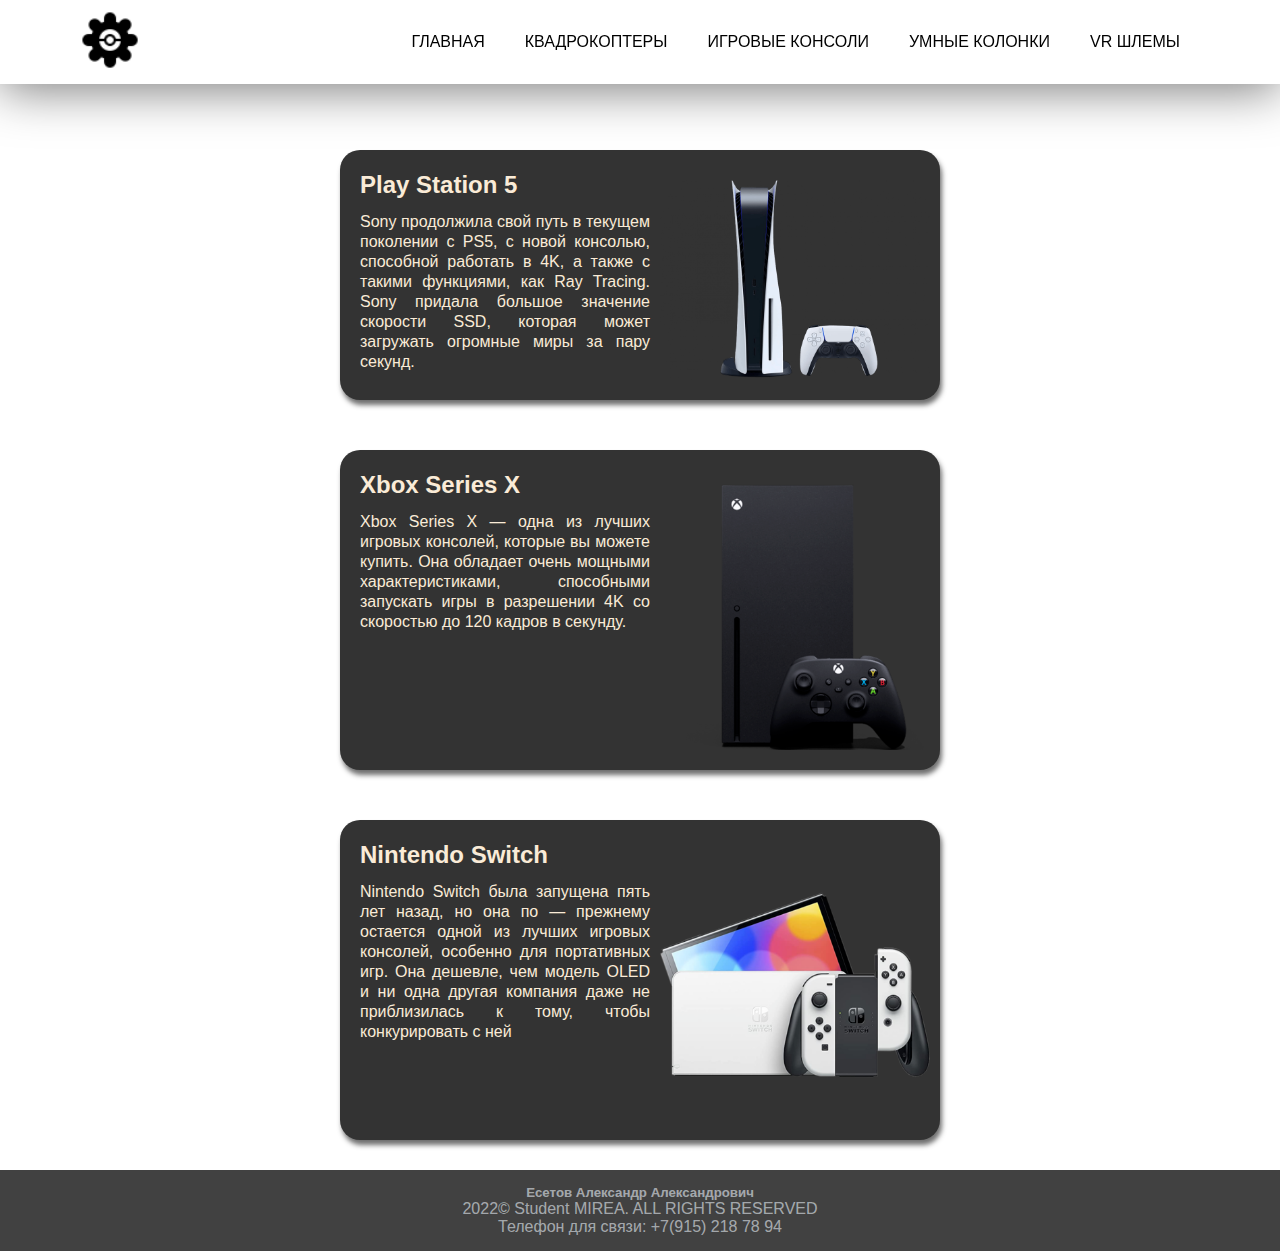
==== Consoles.html @ 19ab9b46 "Kursach ver 08.12" ====
<!DOCTYPE html>
<html lang="ru">
	<head>
		<link rel="shortcut icon" href="./img/favicon/favicon.png" type="image/x-icon">
		<title>New Tech 22 Smartphones</title>
		<link rel="stylesheet" href="css/style.css" />
		<link rel="stylesheet" href="css/burger.css" />
		<meta charset="UTF-8">
		<meta name="viewport" content="width=device-width, initial-scale=1.0, maximum-scale=1.0, user-scalable=0">
		<script src="http://ajax.googleapis.com/ajax/libs/jquery/1.7.1/jquery.min.js"></script>
        <script defer src="/examples/libs/chief-slider/chief-slider.min.js"></script>
		<script src="http://ajax.googleapis.com/ajax/libs/jquery/1.7.1/jquery.min.js"></script>
        <script type="text/javascript">
        $(function() {
            $(window).scroll(function() {
                if($(this).scrollTop() != 0) {
                    $('#toTop').fadeIn();
                } else {
                    $('#toTop').fadeOut();
                 }
            });

        $('#toTop').click(function() {
            $('body,html').animate({scrollTop:0},800);
            });
        });
        </script>
	</head>
	<body>
		<div class="wrapper">
			<!-- Контент -->
			<header class="header">
				<div class="container">
					<div class="navigation">
						<div class="logo">
							<a href="index.html">
								<img src="./img/mirea-logo.png" alt="">
							</a>
						</div>
						<div class="burger">
							<span></span>
						</div>
						<nav class="nav-menu">
							<ul class="list">
								<li>
									<a href="index.html">Главная</a>
								</li>
								<li>
									<a href="Quads.html">Квадрокоптеры</a>
								</li>
								<li>
									<a href="Consoles.html">Игровые консоли</a>
								</li>
								<li>
									<a href="Smart.html">Умные колонки</a>
								</li>
								<li>
									<a href="VR.html">VR шлемы</a>
								</li>
							</ul>
						</nav>
					</div>
				</div>
			</header>
            
			<main class="page">
				<div class="container">
					<div class="content-container">
						<div class="content-container_column">
							<h2>Play Station 5</h2>
							Sony продолжила свой путь в текущем поколении с PS5, с новой консолью, способной работать в 4K, а также с такими функциями, как Ray Tracing. Sony придала большое значение скорости SSD, которая может загружать огромные миры за пару секунд.
						</div>
							<img src = "./img/content/Consoles/PS5.png">
					</div>
				</div>
				<div class="container">
					<div class="content-container">
						<div class="content-container_column">
							<h2>Xbox Series X</h2>
							Xbox Series X — одна из лучших игровых консолей, которые вы можете купить. Она обладает очень мощными характеристиками, способными запускать игры в разрешении 4K со скоростью до 120 кадров в секунду. 
						</div>
						<img src = "./img/content/Consoles/XBOX.png">
					</div>
				</div>
				<div class="container">
					<div class="content-container">
						<div class="content-container_column">
							<h2>Nintendo Switch</h2>
							Nintendo Switch была запущена пять лет назад, но она по — прежнему остается одной из лучших игровых консолей, особенно для портативных игр. Она дешевле, чем модель OLED и ни одна другая компания даже не приблизилась к тому, чтобы конкурировать с ней</div>
						<img src = "./img/content/Consoles/Nintendo switch.png">
					</div>
				</div>
			</main>
    <footer class="footer">
            <div>
                <h5>Есетов Александр Александрович</h5>
                <p>2022© Student MIREA. ALL RIGHTS RESERVED</p>
                <p>Телефон для связи: +7(915) 218 78 94</p>
            </div>
	</footer>
		</div>
        <DIV ID = "toTop" > ^ Наверх </DIV>
		<!-- Подключаем файл JS скриптов -->
		<script src="./js/script.js"></script>
        <script src="js/burger.js"></script>
	</body>
</html>
---- css/style.css ----
/*Обнуление*/
*,*:before,*:after{
	padding: 0;
	margin: 0;
	border: 0;
	box-sizing: border-box;
}

@-webkit-keyframes fade {
    from {
        opacity: .4
    }
    to {
        opacity: 1
    }
}

@keyframes fade {
    from {
        opacity: .4
    }
    to {
        opacity: 1
    }
}

#toTop {
	width:100px;
	border:1px solid #ccc;
	background:#f7f7f7;
	text-align:center;
	padding:5px;
	position:fixed;
	bottom:10px; /* отступ кнопки от нижнего края страницы*/
	right:10px;
	cursor:pointer;
	display:none;
	color:#333;
	font-family:verdana;
	font-size:11px;
	}

	/* @import url(color.css) screen and (color); */

	html,body{
		height: 100%;
	}
	/*Стили для демонстрации*/
	body{
		font-family: Arial, "Helvetica Neue", Helvetica, sans-serif;
	}
	.wrapper{
		display: flex;
		min-height: 100%;
		overflow: hidden;
		flex-direction: column;
	}
	
	.container{
		max-width: 1200px;
		margin: 0px auto;
		padding: 0px 15px;
	}

	.content-container{
		margin-left: auto;
		margin-right: auto;
		margin-top: 50px;
		max-height: 500px;
		max-width: 600px;
		display: flex;
		padding: 20px 0px 10px 20px;
		flex-direction: row;
		justify-content: flex-end;
		background-color: #333;
		color:antiquewhite;
		box-shadow: 2px 5px 5px rgba(51, 51, 51, 0.705);
		text-align:justify;
		line-height: 1.25;
		border-radius: 20px;
		transition: 0.7s;
	}

	.content-container:hover{
		transform: scale(1.05);
	}

	.content-container h2{
		padding: 0px 0px 12px 0px;
	}


	.content-container_column{
		flex-direction: column;
	}

	.content-container img{
			width: 50%;
			max-width: 50%;
			padding: 10px;
	}


	.content-container span{
		font-size: medium;
	}

	
	@media (max-width:1200px){
		.container{
			max-width: 970px;
		}
	}
	@media (max-width:992px){
		.container{
			max-width: 750px;
		}
	}
	@media (max-width:767px){
		.container{
			max-width: none;
		}
	}
	
	
	@media (max-width:420px){
		
	}
	
	
	.header {
		background-color: #5e5373;
	}
	.header__row {
		display: flex;
		justify-content: space-between;
		height: 80px;
		align-items: center;
	}
	.header__logo {
		width: 70px;
		height: 70px;
		border-radius: 20%;
		background-color: #c0b5b5;
	}

	.img-logo {
		width: 70px;
		height: 70px;
	}


	.menu__body {
		display: block;
	}

	.menu__body li{
		margin: 0px 0px 20px 0px;
	}
	
	.menu__list {
		display: flex;
		flex-direction: row;
		position: relative;
		z-index: 2;
	}
	.menu__list li{
		list-style: none;
		margin: 0px 0px 0px 15px;
		font-size: large;
		color: rgb(0, 0, 0);
		font-weight: bolder;
		text-align: center;
	}
	
	.menu__link {
		height: 20px;
		width: 100px;
		background-color: #ece89d;
		display: block;
	}

	
	@media (max-width:767px){
		.menu__body {
			height: 100vh;
			position: absolute;
			top: 0;
			right: 0;
		}
		.menu__list {
			flex-direction: column;
		}
		.icon-menu {
			display: block;
			position: relative;
			width: 40px;
			height: 25px;
			position: relative;
			z-index: 3;
		}
		.icon-menu span{
			position: absolute;
			background-color: #ece89d;
			position: absolute;
			left: 0;
			width: 100%;
			height: 3px;
			top: 11px;
		}
		.icon-menu:before,
		.icon-menu:after{
			content: '';
			background-color: #ece89d;
			position: absolute;
			width: 100%;
			height: 3px;
			left: 0;
			transition: all 0.3s ease 0s;
		}
		.icon-menu:before{
			top: 0;
		}
		.icon-menu:after{
			bottom: 0;
		}
	
		.icon-menu.active span{
			transform: scale(0);
		}
	
		.icon-menu.active:before{
			transform:rotate(45deg);
			top: 9px;
		}
		.icon-menu.active:after{
			transform:rotate(-45deg);
			bottom: 9px;
		}
	}
	
	.five-block {
		margin: 0px 0px 15px 0px;
	}
	
	
	
	.five-block__title {
		font-size: 50px;
		margin: 0px 0px 40px 0px;
	}

	@media (max-width:992px){
		.five-block__title {
			margin: 0px 0px 30px 0px;
		}
	}
	@media (max-width:767px){
		.five-block__title {
			font-size: 30px;
			margin: 0px 0px 15px 0px;
		}
	}
	
	.five-block__row{
		display: flex;
		justify-content: center;
		margin: 2% -35%;
	}
	@media (max-width:767px){
		.five-block__row{
			flex-wrap: wrap;
			margin: 0px;
		}
	}
	
	.five-block__column {
		flex: 0 1 100%;
		padding: 0px 15px;
		margin: 20px 70px 15px 70px;
	}
	@media (min-width:767px){
		.five-block__column {
			flex: 0 1 20%;
			margin: 0px;
		}
	}
	
	.five-block__item {
		border-radius: 20px;
		background-color: #000000dd;
		padding: 15px;
	}

	.five-block__image img{
		max-width: 100%;
	}
	
	.five-block__text {
		color: #fff;
		line-height: 25px;
	}
	
	.two-block {
		margin: 0px 0px 15px 0px;
	}
	.two-block__row {
		display: flex;
		margin: 0px -15px;
	}
	@media (max-width:767px){
		.two-block__row {
			flex-wrap: wrap;
		}
	}
	
	.two-block__column {
		flex: 0 1 50%;
		padding: 0px 15px;
		margin: 0px 0px 15px 0px;
	}
	@media (max-width:767px){
		.two-block__column {
			flex: 0 1 100%;
		}
	}
	
	.page{
		flex: 1 1 auto;
		padding: 30px 0;
		margin-top: 70px;
	}
	
	.footer {
		background-color: #000000be;
		text-align: center;
		padding: 15px;
		color: rgba(240, 248, 255, 0.59);
	}
---- css/burger.css ----
.header {
  position: fixed;
  width: 100%;
  z-index: 999;
}
.header:before {
  content: "";
  position: absolute;
  top: 0;
  left: 0;
  width: 100%;
  height: 100%;
  background-color: white;
  box-shadow: 0 5px 50px rgba(0, 0, 0, 0.533);
  z-index: 2;
}

.container {
  max-width: 1170px;
  margin: 0 auto;
}

.navigation {
  position: relative;
  padding: 10px;
  display: flex;
  justify-content: space-between;
  align-items: center;
}
.logo {
  z-index: 3;
}

.logo img {
    width: 60px;
    height: 60px;
}

.list {
  display: flex;
  margin-right: 10px;
  position: relative;
  z-index: 2;
}
.list li {
  list-style: none;
  margin-left: 20px;
}
.list li a {
  color: black;
  text-transform: uppercase;
  text-decoration: none;
  padding: 10px;
  border-radius: 10px;
}
.list li a:hover {
  color: white;
  background: black;
}
.burger {
  display: none;
}

@media screen and (max-width: 960px) {
  body.lock {
    overflow: hidden;
  }
  .burger {
    display: block;
    position: relative;
    width: 30px;
    height: 20px;
    z-index: 3;
  }
  .burger span {
    position: absolute;
    background-color: black;
    left: 0;
    width: 100%;
    height: 2px;
    top: 9px;
    transition: all 0.2s linear;
  }
  .burger:before,
  .burger:after {
    content: "";
    background-color: black;
    position: absolute;
    width: 100%;
    height: 2px;
    left: 0;
    transition: all 0.2s linear;
  }
  .burger:before {
    top: 0;
  }
  .burger:after {
    bottom: 0;
  }

  .burger.active span {
    transform: scale(0);
  }

  .burger.active:before {
    transform: rotate(45deg);
    top: 9px;
  }

  .burger.active:after {
    transform: rotate(-45deg);
    top: 9px;
  }

  .nav-menu {
    position: fixed;
    top: 0;
    right: -100%;
    width: 100%;
    height: 100%;
    background: rgb(212, 212, 212);
    transition: all 0.2s linear;
  }
  .nav-menu.active {
    right: 0;
  }

  .list {
    padding: 100px;
    flex-direction: column;
    justify-content: center;
    align-items: center;
  }
  .list li {
    margin-bottom: 20px;
  }
  .list li a {
    font-size: 25px;
    padding: 10px;
  }
}
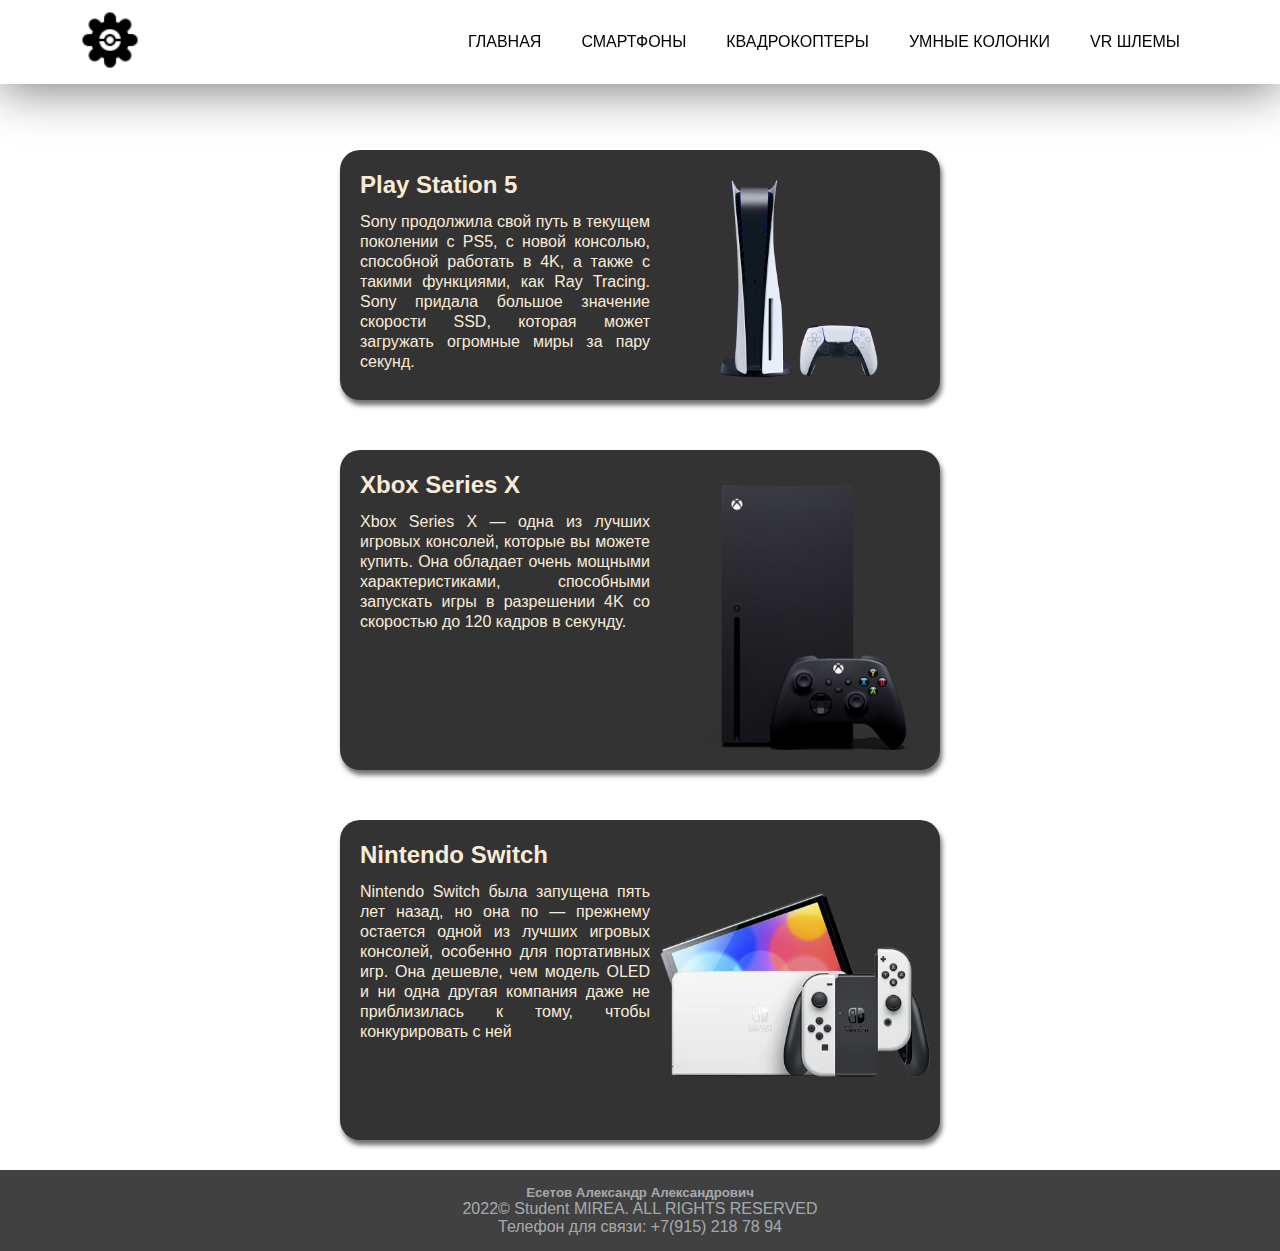
==== commit 506a75b6: "1" ====
--- a/Consoles.html
+++ b/Consoles.html
@@ -8,7 +8,6 @@
 		<meta charset="UTF-8">
 		<meta name="viewport" content="width=device-width, initial-scale=1.0, maximum-scale=1.0, user-scalable=0">
 		<script src="http://ajax.googleapis.com/ajax/libs/jquery/1.7.1/jquery.min.js"></script>
-        <script defer src="/examples/libs/chief-slider/chief-slider.min.js"></script>
 		<script src="http://ajax.googleapis.com/ajax/libs/jquery/1.7.1/jquery.min.js"></script>
         <script type="text/javascript">
         $(function() {
@@ -46,10 +45,10 @@
 									<a href="index.html">Главная</a>
 								</li>
 								<li>
-									<a href="Quads.html">Квадрокоптеры</a>
+									<a href="Smartphones.html">Смартфоны</a>
 								</li>
 								<li>
-									<a href="Consoles.html">Игровые консоли</a>
+									<a href="Quads.html">Квадрокоптеры</a>
 								</li>
 								<li>
 									<a href="Smart.html">Умные колонки</a>
@@ -101,7 +100,6 @@
 		</div>
         <DIV ID = "toTop" > ^ Наверх </DIV>
 		<!-- Подключаем файл JS скриптов -->
-		<script src="./js/script.js"></script>
         <script src="js/burger.js"></script>
 	</body>
 </html>--- a/css/style.css
+++ b/css/style.css
@@ -79,6 +79,19 @@
 		line-height: 1.25;
 		border-radius: 20px;
 		transition: 0.7s;
+		font-size: 100%;
+	}
+
+	@media (max-width:960px) {
+		.content-container{
+			font-size: 90%;
+		}
+	}
+
+	@media (max-width:767px) {
+		.content-container{
+			font-size: 35%;
+		}
 	}
 
 	.content-container:hover{
@@ -95,7 +108,7 @@
 	}
 
 	.content-container img{
-			width: 50%;
+			width: 100%;
 			max-width: 50%;
 			padding: 10px;
 	}
@@ -122,10 +135,6 @@
 		}
 	}
 	
-	
-	@media (max-width:420px){
-		
-	}
 	
 	
 	.header {
